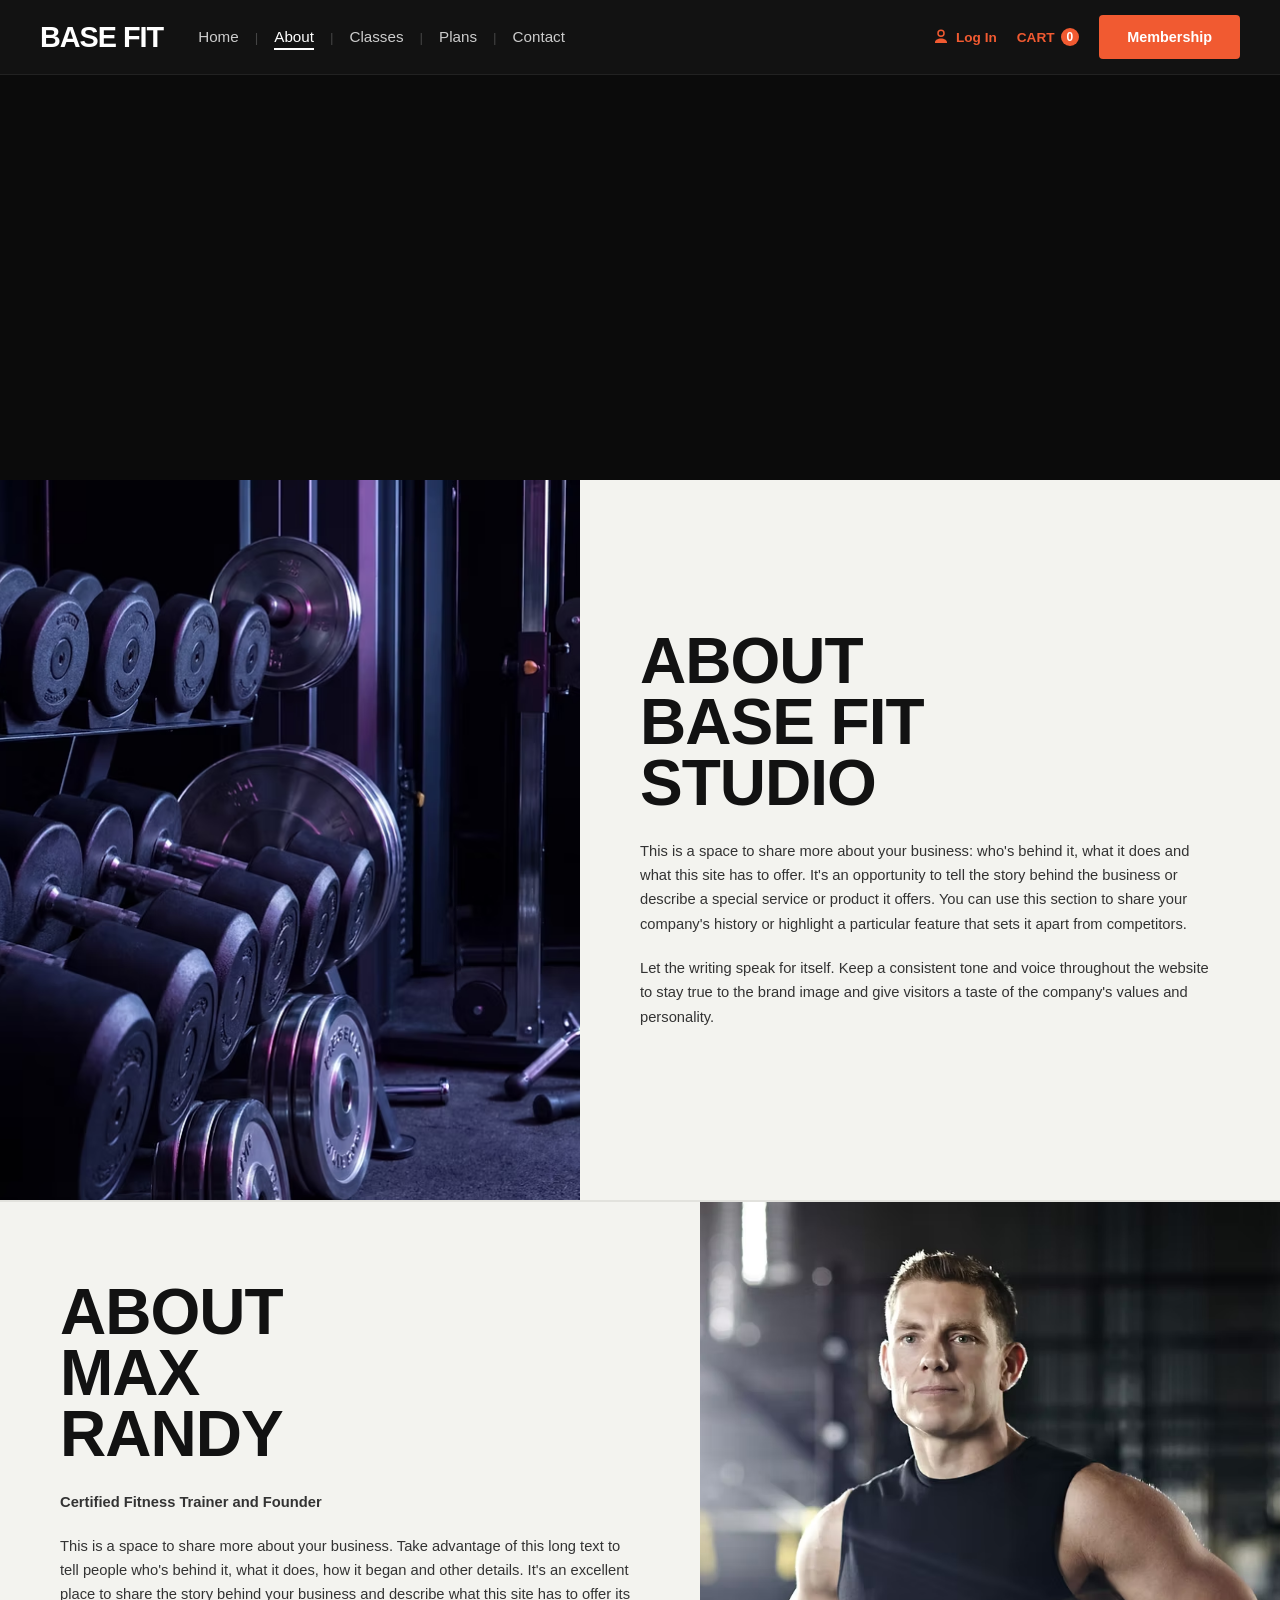
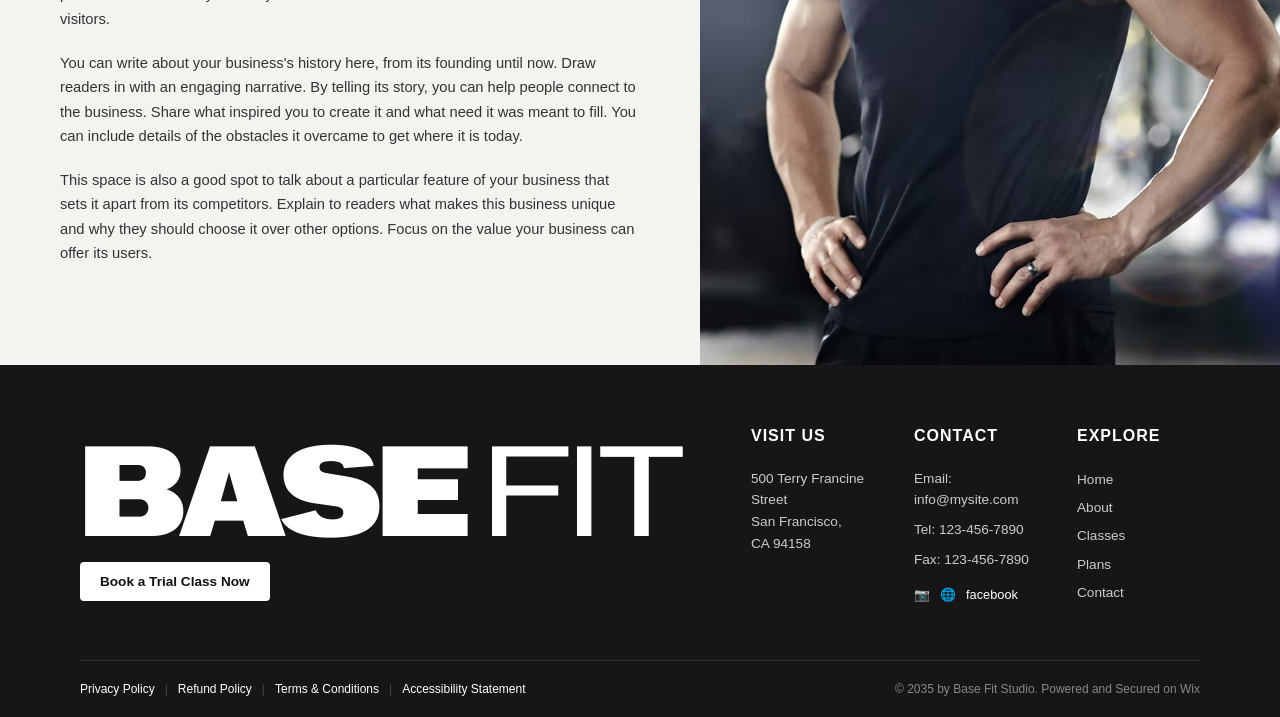
==== about.html @ cdc24f5a "Big Project" ====
<!DOCTYPE html>
<html lang="en">
<head>
  <meta charset="UTF-8" />
  <meta name="viewport" content="width=device-width, initial-scale=1.0"/>
  <title>About - BASE FIT</title>
  <link rel="stylesheet" href="about.css" />
</head>
<body>

  <!-- Floating Side Button -->
  <a href="javascript:void(0);" class="floating-btn">Book a Trial Class Now</a>

  <!-- Header / Navigation Bar -->
  <header class="navbar">
    <div class="logo">
      <a href="index.html">BASE <span>FIT</span></a>
    </div>
    
    <nav>
      <ul class="nav-links">
        <li><a href="index.html">Home</a></li>
        <li class="divider">|</li>
        <li><a href="about.html" class="active">About</a></li>
        <li class="divider">|</li>
        <li><a href="javascript:void(0);">Classes</a></li>
        <li class="divider">|</li>
        <li><a href="javascript:void(0);">Plans</a></li>
        <li class="divider">|</li>
        <li><a href="javascript:void(0);">Contact</a></li>
      </ul>
    </nav>

    <div class="nav-actions">
      <a href="javascript:void(0);" class="login-link">
        <svg class="user-icon" viewBox="0 0 24 24" fill="currentColor">
          <path d="M12 2a5 5 0 105 5 5 5 0 00-5-5zm0 8a3 3 0 113-3 3 3 0 01-3 3zm0 4c-4.42 0-8 2.24-8 5v1h16v-1c0-2.76-3.58-5-8-5z"/>
        </svg>
        Log In
      </a>
      <a href="javascript:void(0);" class="cart-link">CART <span class="cart-count">0</span></a>
      <a href="javascript:void(0);" class="btn btn-primary nav-btn">Membership</a>
    </div>
  </header>

  <!-- Top Hero Banner (Dark Gym Box Jumps Silhouette) -->
  <section class="about-hero-banner">
    <div class="banner-overlay"></div>
  </section>

  <!-- Section 1: About Base Fit Studio -->
  <section class="about-section studio-section">
    <div class="about-image-container">
      <img src="./Photos/untitled_Gemini 3 (Nano Banana Pro)18.avif" alt="Dumbbell Rack" class="about-img" />
    </div>
    <div class="about-text-container">
      <h2>ABOUT<br>BASE FIT<br>STUDIO</h2>
      <p>
        This is a space to share more about your business: who's behind it, what it does and what this site has to offer. It's an opportunity to tell the story behind the business or describe a special service or product it offers. You can use this section to share your company's history or highlight a particular feature that sets it apart from competitors.
      </p>
      <p>
        Let the writing speak for itself. Keep a consistent tone and voice throughout the website to stay true to the brand image and give visitors a taste of the company's values and personality.
      </p>
    </div>
  </section>

  <!-- Section 2: About Max Randy -->
  <section class="about-section randy-section">
    <div class="about-text-container">
      <h2>ABOUT<br>MAX<br>RANDY</h2>
      <p class="about-subtitle">Certified Fitness Trainer and Founder</p>
      <p>
        This is a space to share more about your business. Take advantage of this long text to tell people who's behind it, what it does, how it began and other details. It's an excellent place to share the story behind your business and describe what this site has to offer its visitors.
      </p>
      <p>
        You can write about your business's history here, from its founding until now. Draw readers in with an engaging narrative. By telling its story, you can help people connect to the business. Share what inspired you to create it and what need it was meant to fill. You can include details of the obstacles it overcame to get where it is today.
      </p>
      <p>
        This space is also a good spot to talk about a particular feature of your business that sets it apart from its competitors. Explain to readers what makes this business unique and why they should choose it over other options. Focus on the value your business can offer its users.
      </p>
    </div>
    <div class="about-image-container">
      <img src="./Photos/GettyImages-1131215740_edited.avif" alt="Max Randy Trainer" class="about-img" />
    </div>
  </section>

  <!-- Footer -->
  <footer class="site-footer">
    <div class="footer-top">
      <div class="footer-brand">
        <img src="./Photos/c837a6_4ab2db6cb7924a9dad99fc989c8cbd52~mv2.png" alt="">
        <a href="javascript:void(0);" class="btn btn-white-pill">Book a Trial Class Now</a>
      </div>

      <div class="footer-col">
        <h3>VISIT US</h3>
        <p>500 Terry Francine Street<br>San Francisco,<br>CA 94158</p>
      </div>

      <div class="footer-col">
        <h3>CONTACT</h3>
        <p>Email: info@mysite.com</p>
        <p>Tel: 123-456-7890</p>
        <p>Fax: 123-456-7890</p>
        <div class="social-icons">
          <a href="javascript:void(0);" class="social-icon"><span>📷</span></a>
          <a href="javascript:void(0);" class="social-icon"><span>🌐</span></a>
          <a href="javascript:void(0);" class="social-icon"><span>facebook</span></a>
        </div>
      </div>

      <div class="footer-col">
        <h3>EXPLORE</h3>
        <ul>
          <li><a href="index.html">Home</a></li>
          <li><a href="about.html">About</a></li>
          <li><a href="javascript:void(0);">Classes</a></li>
          <li><a href="javascript:void(0);">Plans</a></li>
          <li><a href="javascript:void(0);">Contact</a></li>
        </ul>
      </div>
    </div>

    <div class="footer-bottom">
      <div class="legal-links">
        <a href="javascript:void(0);">Privacy Policy</a>
        <span class="divider">|</span>
        <a href="javascript:void(0);">Refund Policy</a>
        <span class="divider">|</span>
        <a href="javascript:void(0);">Terms & Conditions</a>
        <span class="divider">|</span>
        <a href="javascript:void(0);">Accessibility Statement</a>
      </div>
      <div class="copyright">
        © 2035 by Base Fit Studio. Powered and Secured on Wix
      </div>
    </div>
  </footer>

</body>
</html>
---- about.css ----
* {
  margin: 0;
  padding: 0;
  box-sizing: border-box;
}

html, body {
  max-width: 100%;
  overflow-x: hidden;
  scroll-behavior: auto;
}

body {
  font-family: 'Arial Black', Impact, sans-serif;
  background-color: #121212;
  color: #ffffff;
  line-height: 1.4;
}

.floating-btn {
  position: fixed;
  right: 0;
  top: 60%;
  transform: translateY(-50%) rotate(90deg);
  transform-origin: right bottom;
  background-color: #7b71f3;
  color: #121212;
  font-family: sans-serif;
  font-weight: bold;
  font-size: 0.85rem;
  padding: 10px 20px;
  border-radius: 6px 6px 0 0;
  z-index: 9999;
  letter-spacing: 0.5px;
  text-decoration: none;
}

.btn {
  display: inline-block;
  padding: 12px 28px;
  font-family: sans-serif;
  font-weight: bold;
  font-size: 0.9rem;
  border-radius: 4px;
  cursor: pointer;
  text-decoration: none;
  transition: opacity 0.2s ease;
}

.btn:hover {
  opacity: 0.9;
}

.btn-primary {
  background-color: #f15a31;
  color: #ffffff;
}

.navbar {
  display: flex;
  align-items: center;
  justify-content: flex-start;
  gap: 35px;
  padding: 15px 40px;
  background-color: #121212;
  position: sticky;
  top: 0;
  z-index: 1000;
  border-bottom: 1px solid #222;
}

.logo a {
  color: #ffffff;
  text-decoration: none;
  font-size: 1.8rem;
  font-weight: 900;
  letter-spacing: -1px;
}

.logo a span {
  color: #ffffff;
}

.nav-links {
  display: flex;
  align-items: center;
  gap: 16px;
  list-style: none;
  padding: 0;
  margin: 0;
}

.nav-links li a {
  color: #cccccc;
  text-decoration: none;
  font-family: sans-serif;
  font-size: 0.95rem;
  padding-bottom: 3px;
  transition: color 0.2s;
}

.nav-links li a.active, 
.nav-links li a:hover {
  color: #ffffff;
  border-bottom: 2px solid #ffffff;
}

.nav-links li.divider {
  color: #444444;
  font-size: 0.85rem;
  user-select: none;
}

.nav-actions {
  margin-left: auto;
  display: flex;
  align-items: center;
  gap: 20px;
  font-family: sans-serif;
  font-size: 0.85rem;
  font-weight: bold;
}

.login-link, 
.cart-link {
  text-decoration: none;
  color: #f15a31;
  display: flex;
  align-items: center;
  gap: 6px;
}

.user-icon {
  width: 18px;
  height: 18px;
}

.cart-count {
  background-color: #f15a31;
  color: #ffffff;
  border-radius: 50%;
  padding: 1px 6px;
  font-size: 0.75rem;
}

.about-hero-banner {
  position: relative;
  height: 45vh;
  background: url('https://images.unsplash.com/photo-1517838277536-f5f99be501cd?auto=format&fit=crop&w=1600&q=80') center/cover no-repeat;
}

.banner-overlay {
  position: absolute;
  top: 0;
  left: 0;
  width: 100%;
  height: 100%;
  background-color: rgba(10, 10, 10, 0.85);
}

.about-section {
  display: flex;
  min-height: 80vh;
  background-color: #f3f3ef;
  color: #121212;
}

.about-text-container {
  flex: 1;
  padding: 80px 60px;
  display: flex;
  flex-direction: column;
  justify-content: center;
}

.about-text-container h2 {
  font-size: 4rem;
  line-height: 0.95;
  font-weight: 900;
  margin-bottom: 25px;
  text-transform: uppercase;
  letter-spacing: -1px;
}

.about-subtitle {
  font-family: sans-serif;
  font-weight: bold;
  font-size: 1rem;
  color: #121212;
  margin-bottom: 25px;
}

.about-text-container p {
  font-family: sans-serif;
  font-size: 0.92rem;
  line-height: 1.65;
  color: #333333;
  margin-bottom: 20px;
  max-width: 580px;
}

.about-image-container {
  flex: 1;
  overflow: hidden;
}

.about-img {
  width: 100%;
  height: 100%;
  object-fit: cover;
  display: block;
}

.randy-section {
  border-top: 2px solid #e2e2dd;
}

.site-footer {
  background-color: #161616;
  color: #ffffff;
  padding: 60px 80px 20px 80px;
  font-family: sans-serif;
}

.footer-top {
  display: flex;
  justify-content: space-between;
  gap: 40px;
  padding-bottom: 50px;
  border-bottom: 1px solid #333333;
}

.footer-brand {
  flex: 1.5;
}

.footer-logo {
  font-family: 'Arial Black', Impact, sans-serif;
  font-size: 4.5rem;
  color: #f15a31;
  line-height: 1;
  margin-bottom: 25px;
  letter-spacing: -2px;
}

.footer-logo span {
  color: #f15a31;
}

.btn-white-pill {
  background-color: #ffffff;
  color: #121212;
  border-radius: 4px;
  padding: 10px 20px;
  font-size: 0.85rem;
  font-weight: bold;
  text-decoration: none;
  display: inline-block;
}

.footer-col {
  flex: 1;
}

.footer-col h3 {
  font-family: 'Arial Black', Impact, sans-serif;
  font-size: 1rem;
  letter-spacing: 1px;
  margin-bottom: 20px;
  text-transform: uppercase;
}

.footer-col p {
  font-size: 0.85rem;
  color: #cccccc;
  line-height: 1.6;
  margin-bottom: 8px;
}

.footer-col ul {
  list-style: none;
  padding: 0;
}

.footer-col ul li {
  margin-bottom: 6px;
}

.footer-col ul li a {
  color: #cccccc;
  text-decoration: none;
  font-size: 0.85rem;
}

.footer-col ul li a:hover {
  color: #ffffff;
}

.social-icons {
  display: flex;
  gap: 10px;
  margin-top: 15px;
}

.social-icon {
  color: #ffffff;
  font-size: 0.8rem;
  text-decoration: none;
}

.footer-bottom {
  display: flex;
  justify-content: space-between;
  align-items: center;
  padding-top: 20px;
  font-size: 0.75rem;
  color: #888888;
}

.legal-links {
  display: flex;
  gap: 10px;
}

.legal-links a {
  color: #ffffff;
  text-decoration: none;
}

.legal-links .divider {
  color: #444444;
}

@media (max-width: 900px) {
  .navbar {
    flex-wrap: wrap;
    gap: 15px;
  }

  .about-section {
    flex-direction: column;
  }

  .studio-section {
    flex-direction: column-reverse;
  }

  .about-text-container {
    padding: 40px 20px;
  }

  .about-text-container h2 {
    font-size: 3rem;
  }

  .about-image-container {
    min-height: 350px;
  }

  .footer-top {
    flex-direction: column;
  }

  .footer-bottom {
    flex-direction: column;
    gap: 15px;
    text-align: center;
  }
}
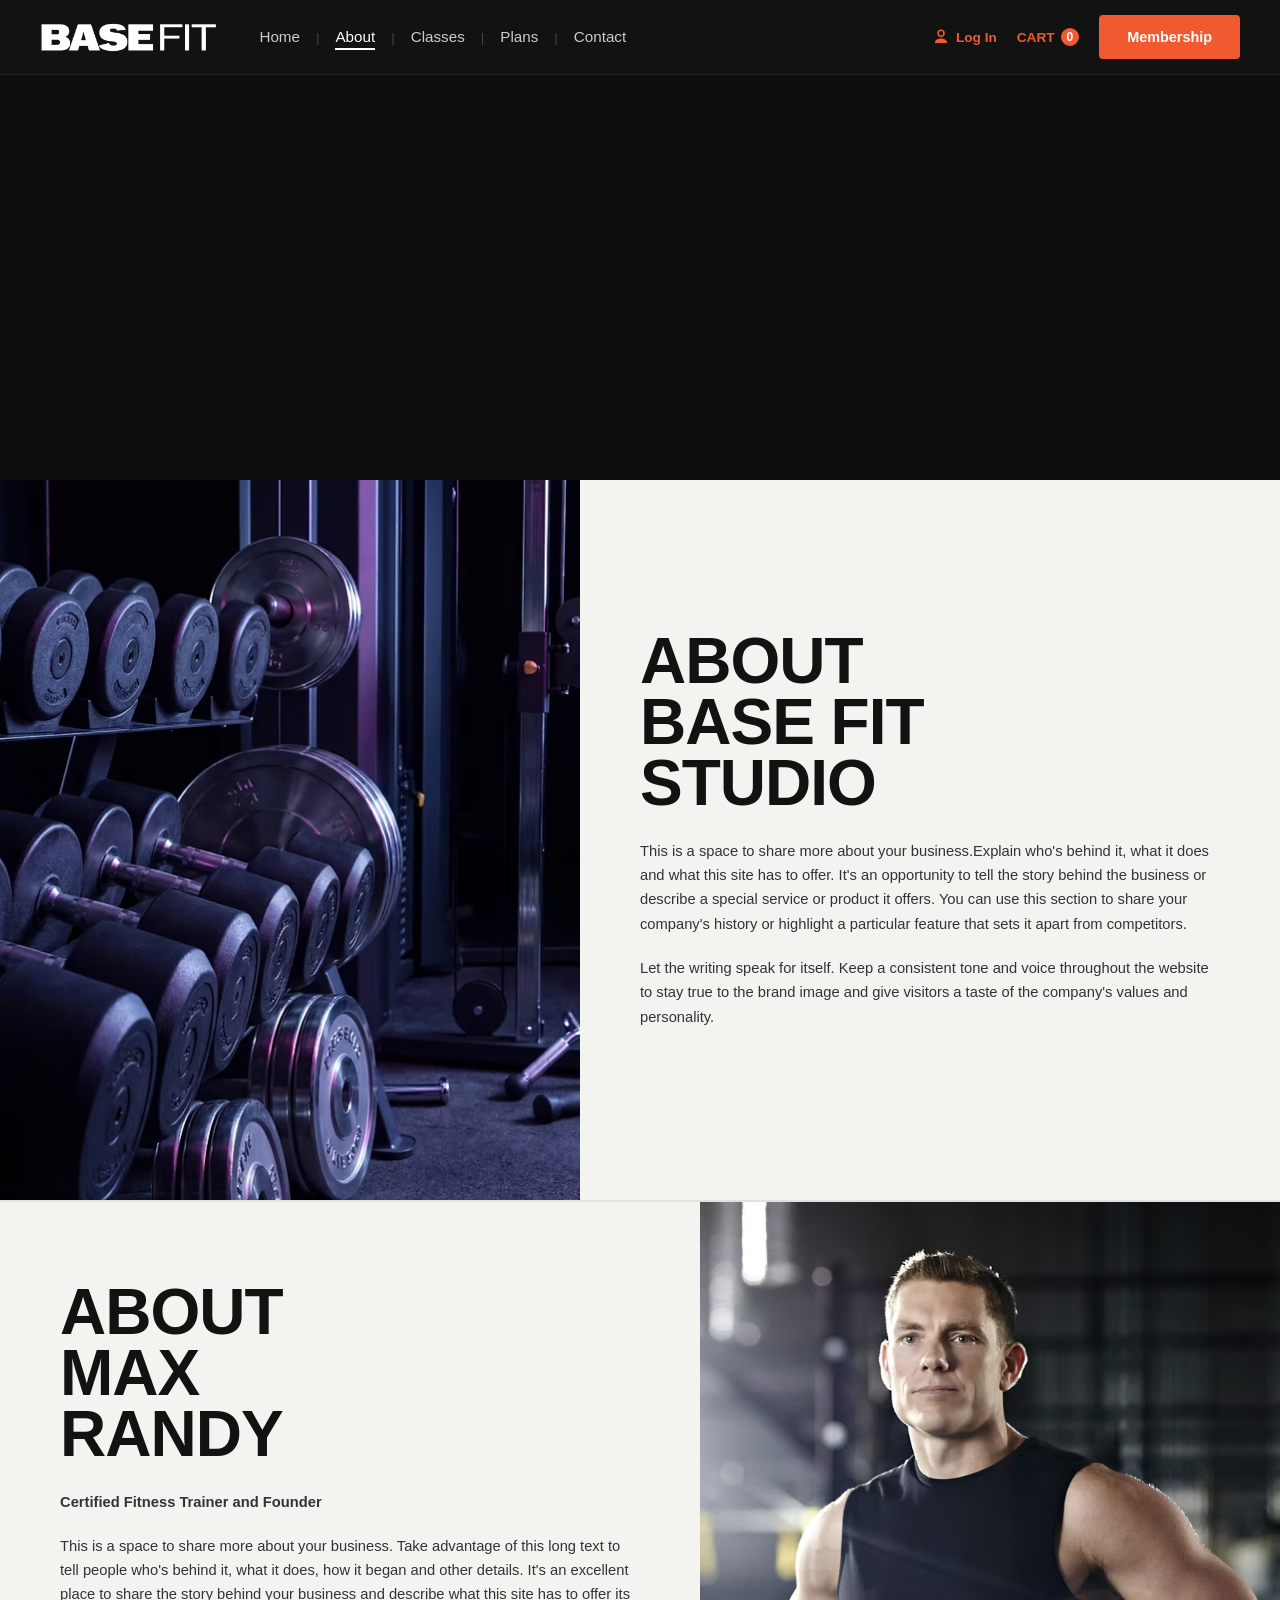
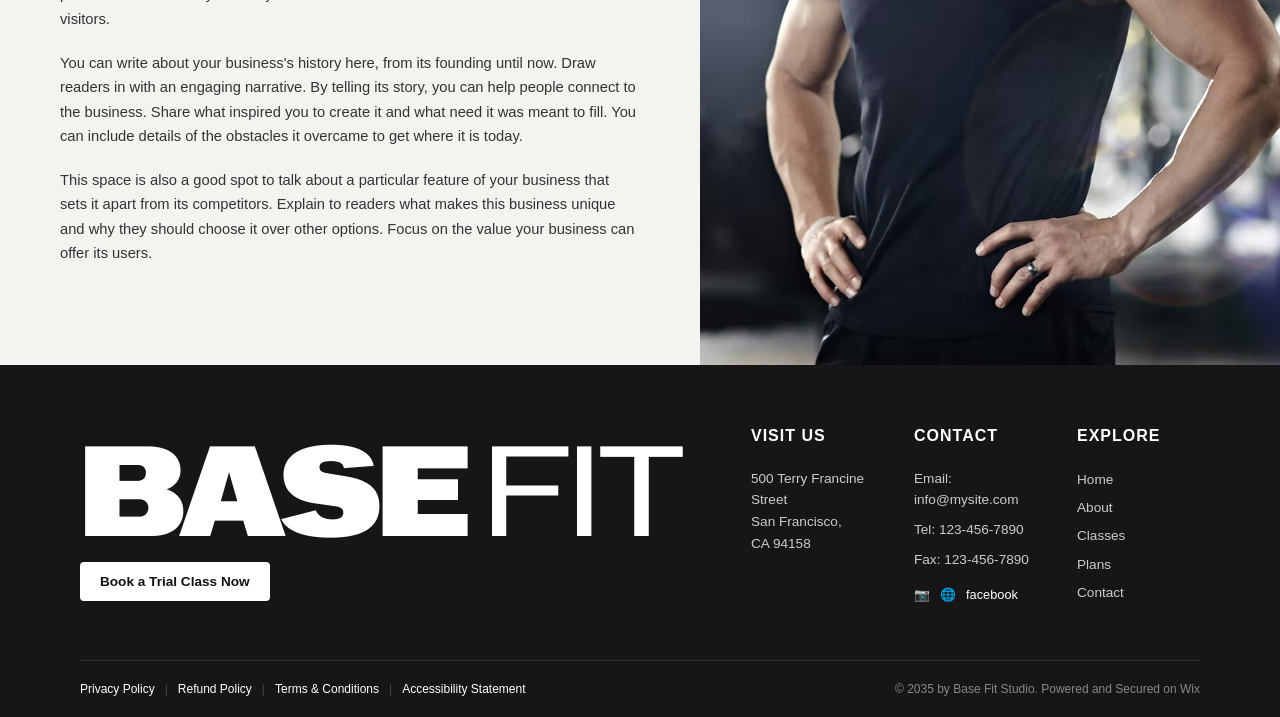
==== commit 1e6747b8: "Big Project" ====
--- a/about.html
+++ b/about.html
@@ -8,22 +8,25 @@
 </head>
 <body>
 
-  <!-- Floating Side Button -->
   <a href="javascript:void(0);" class="floating-btn">Book a Trial Class Now</a>
 
-  <!-- Header / Navigation Bar -->
   <header class="navbar">
-    <div class="logo">
-      <a href="index.html">BASE <span>FIT</span></a>
-    </div>
-    
+  <div class="logo">
+        <a href="javascript:void(0);">
+          <img
+            src="./Photos/c837a6_4ab2db6cb7924a9dad99fc989c8cbd52~mv2.png"
+            alt="BASEFIT"
+            class="brand-logo"
+          />
+        </a>
+      </div>
     <nav>
       <ul class="nav-links">
-        <li><a href="index.html">Home</a></li>
+        <li><a href="./index.html">Home</a></li>
         <li class="divider">|</li>
-        <li><a href="about.html" class="active">About</a></li>
+        <li><a href="./about.html" class="active">About</a></li>
         <li class="divider">|</li>
-        <li><a href="javascript:void(0);">Classes</a></li>
+        <li><a href="./classes.html">Classes</a></li>
         <li class="divider">|</li>
         <li><a href="javascript:void(0);">Plans</a></li>
         <li class="divider">|</li>
@@ -42,29 +45,26 @@
       <a href="javascript:void(0);" class="btn btn-primary nav-btn">Membership</a>
     </div>
   </header>
+<div class="about-hero-banner">
+  <video autoplay loop muted playsinline class="hero-video">
+    <source src="./Videos/file (1).mp4" type="video/mp4" />
+  </video>
+  <div class="banner-overlay"></div>
+</div>
 
-  <!-- Top Hero Banner (Dark Gym Box Jumps Silhouette) -->
-  <section class="about-hero-banner">
-    <div class="banner-overlay"></div>
-  </section>
-
-  <!-- Section 1: About Base Fit Studio -->
-  <section class="about-section studio-section">
-    <div class="about-image-container">
-      <img src="./Photos/untitled_Gemini 3 (Nano Banana Pro)18.avif" alt="Dumbbell Rack" class="about-img" />
-    </div>
-    <div class="about-text-container">
-      <h2>ABOUT<br>BASE FIT<br>STUDIO</h2>
-      <p>
-        This is a space to share more about your business: who's behind it, what it does and what this site has to offer. It's an opportunity to tell the story behind the business or describe a special service or product it offers. You can use this section to share your company's history or highlight a particular feature that sets it apart from competitors.
-      </p>
+<section class="about-section studio-section">
+  <div class="about-image-container">
+    <img src="./Photos/untitled_Gemini 3 (Nano Banana Pro)18.avif" alt="Dumbbell Rack" class="about-img" />
+  </div>
+  <div class="about-text-container">
+    <h2>ABOUT<br />BASE FIT<br />STUDIO</h2>
+    <p>This is a space to share more about your business.Explain who's behind it, what it does and what this site has to offer. It's an opportunity to tell the story behind the business or describe a special service or product it offers. You can use this section to share your company's history or highlight a particular feature that sets it apart from competitors.</p>
       <p>
         Let the writing speak for itself. Keep a consistent tone and voice throughout the website to stay true to the brand image and give visitors a taste of the company's values and personality.
       </p>
     </div>
   </section>
 
-  <!-- Section 2: About Max Randy -->
   <section class="about-section randy-section">
     <div class="about-text-container">
       <h2>ABOUT<br>MAX<br>RANDY</h2>
@@ -84,7 +84,6 @@
     </div>
   </section>
 
-  <!-- Footer -->
   <footer class="site-footer">
     <div class="footer-top">
       <div class="footer-brand">
--- a/about.css
+++ b/about.css
@@ -4,17 +4,28 @@
   box-sizing: border-box;
 }
 
-html, body {
+html,
+body {
   max-width: 100%;
   overflow-x: hidden;
   scroll-behavior: auto;
 }
 
 body {
-  font-family: 'Arial Black', Impact, sans-serif;
+  font-family: "Arial Black", Impact, sans-serif;
   background-color: #121212;
   color: #ffffff;
   line-height: 1.4;
+}
+
+.logo a {
+  display: block;
+}
+
+.brand-logo {
+  height: 38px;
+  width: auto;
+  display: block;
 }
 
 .floating-btn {
@@ -99,7 +110,7 @@
   transition: color 0.2s;
 }
 
-.nav-links li a.active, 
+.nav-links li a.active,
 .nav-links li a:hover {
   color: #ffffff;
   border-bottom: 2px solid #ffffff;
@@ -121,7 +132,7 @@
   font-weight: bold;
 }
 
-.login-link, 
+.login-link,
 .cart-link {
   text-decoration: none;
   color: #f15a31;
@@ -142,11 +153,21 @@
   padding: 1px 6px;
   font-size: 0.75rem;
 }
-
 .about-hero-banner {
   position: relative;
   height: 45vh;
-  background: url('https://images.unsplash.com/photo-1517838277536-f5f99be501cd?auto=format&fit=crop&w=1600&q=80') center/cover no-repeat;
+  width: 100%;
+  overflow: hidden;
+}
+
+.hero-video {
+  position: absolute;
+  top: 0;
+  left: 0;
+  width: 100%;
+  height: 100%;
+  object-fit: cover;
+  z-index: 1;
 }
 
 .banner-overlay {
@@ -155,7 +176,8 @@
   left: 0;
   width: 100%;
   height: 100%;
-  background-color: rgba(10, 10, 10, 0.85);
+  background-color: rgba(10, 10, 10, 0.5);
+  z-index: 2;
 }
 
 .about-section {
@@ -163,6 +185,8 @@
   min-height: 80vh;
   background-color: #f3f3ef;
   color: #121212;
+  position: relative;
+  z-index: 3;
 }
 
 .about-text-container {
@@ -235,7 +259,7 @@
 }
 
 .footer-logo {
-  font-family: 'Arial Black', Impact, sans-serif;
+  font-family: "Arial Black", Impact, sans-serif;
   font-size: 4.5rem;
   color: #f15a31;
   line-height: 1;
@@ -263,7 +287,7 @@
 }
 
 .footer-col h3 {
-  font-family: 'Arial Black', Impact, sans-serif;
+  font-family: "Arial Black", Impact, sans-serif;
   font-size: 1rem;
   letter-spacing: 1px;
   margin-bottom: 20px;
@@ -366,4 +390,4 @@
     gap: 15px;
     text-align: center;
   }
-}+}
